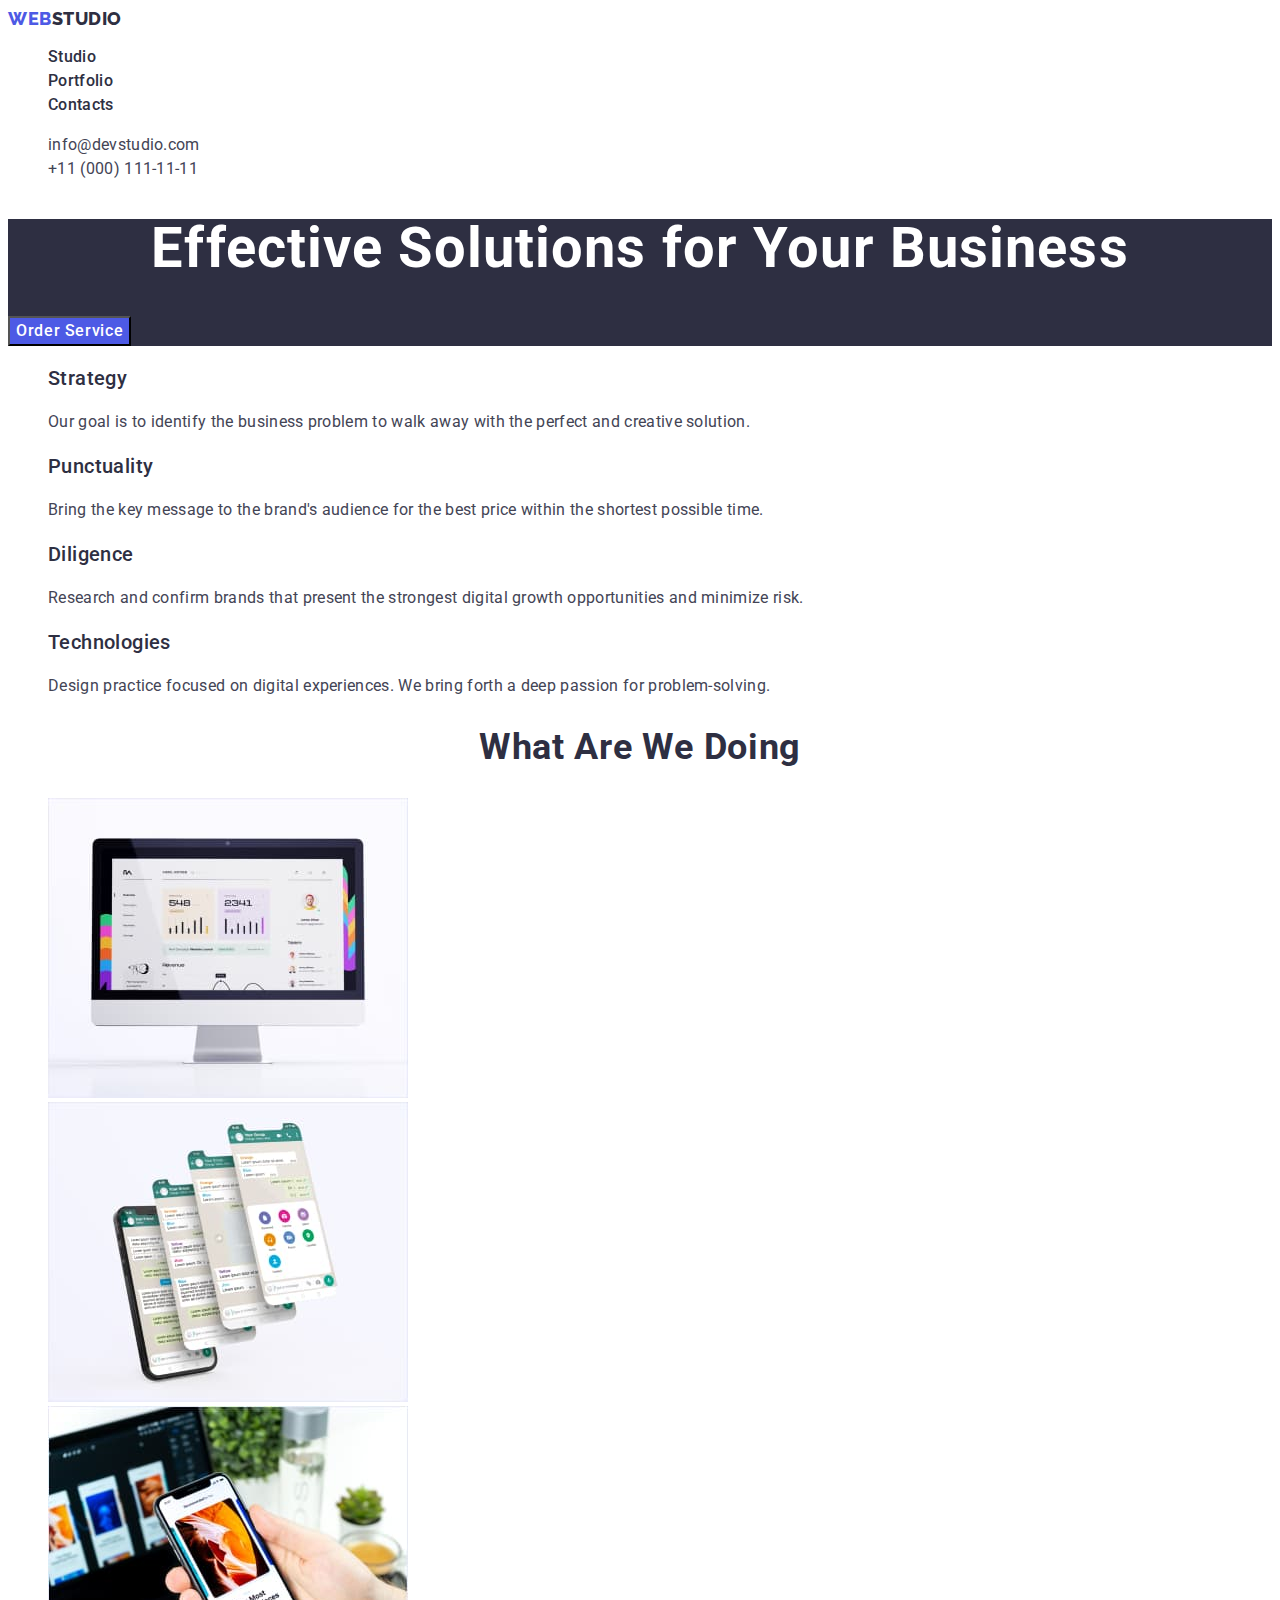
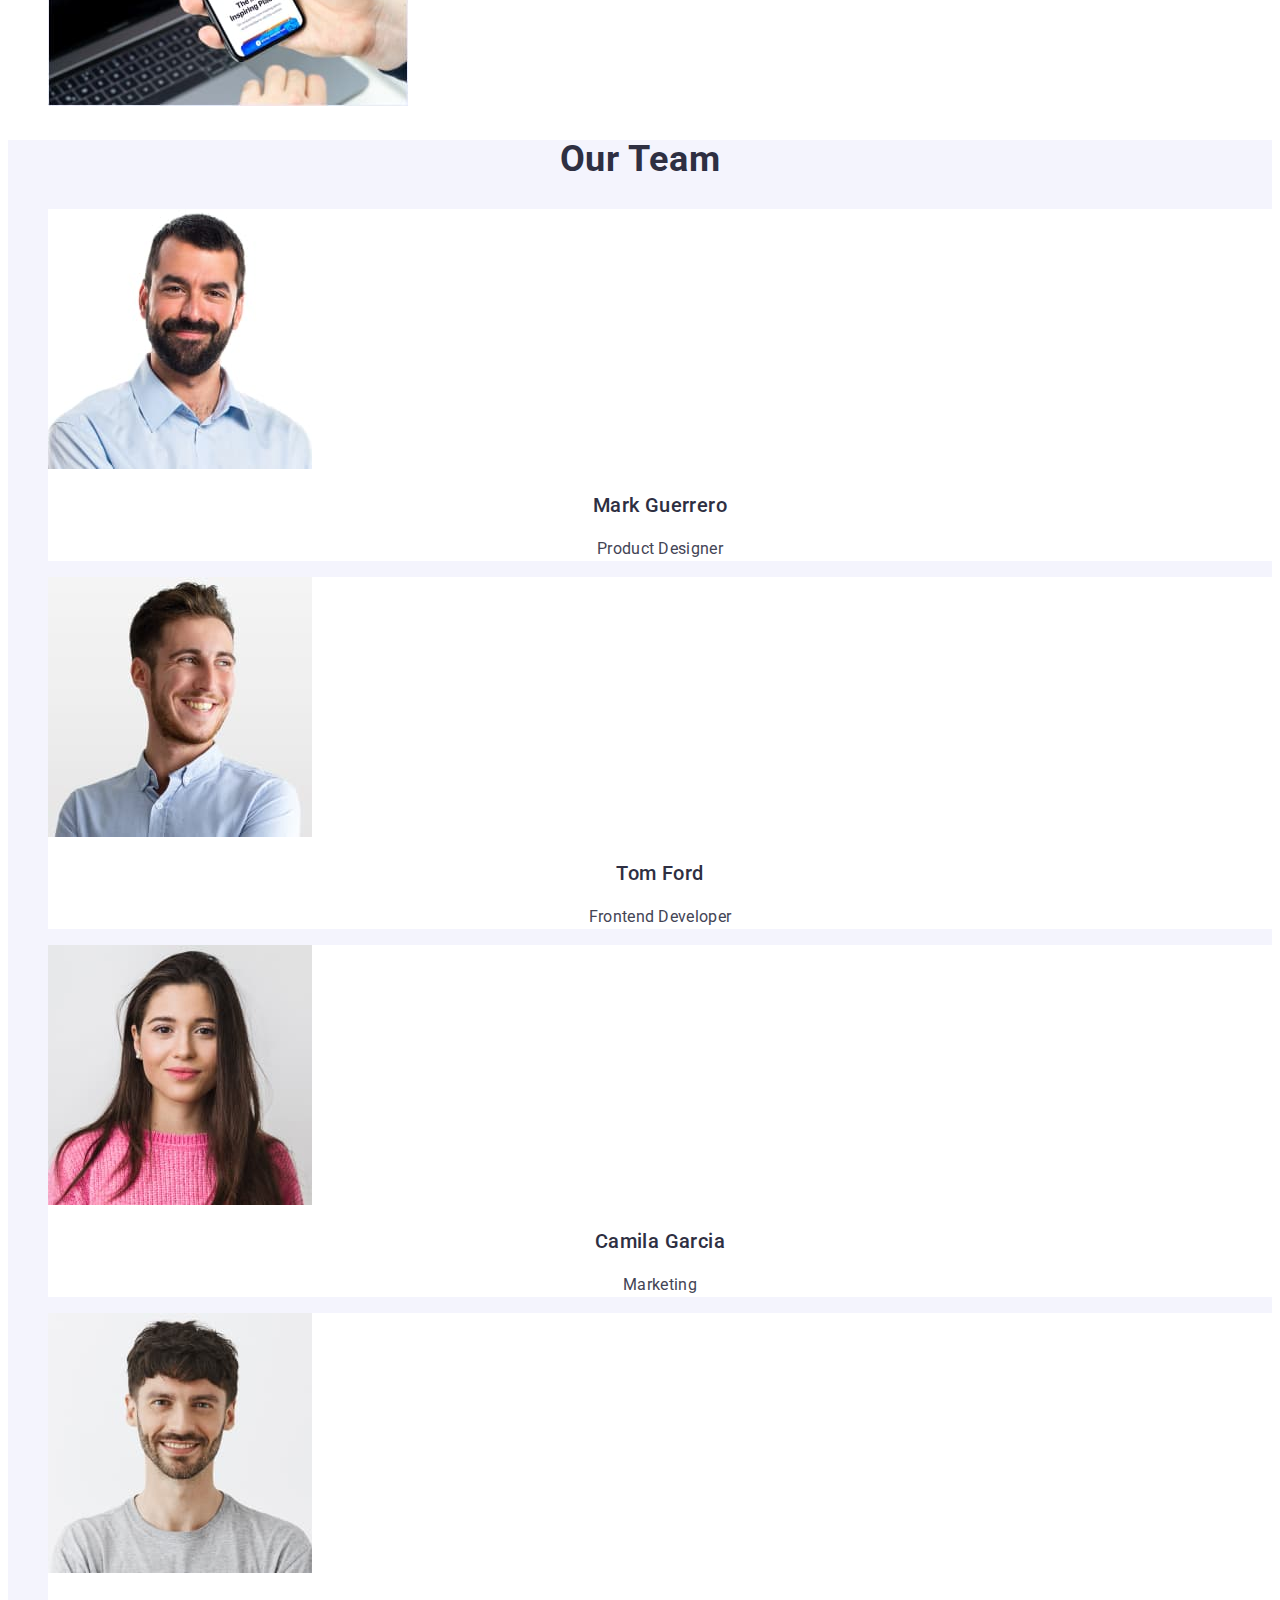
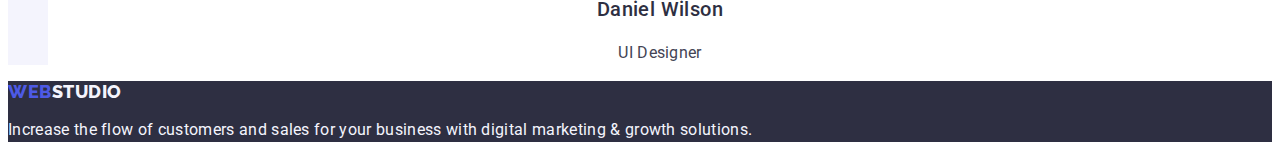
==== index.html @ 7767f5d4 "Initial commit" ====
<!DOCTYPE html>
<html lang="en">
  <head>
    <meta charset="UTF-8" />
    <meta http-equiv="X-UA-Compatible" content="IE=edge" />
    <meta name="viewport" content="width=device-width, initial-scale=1.0" />
    <title>Web Studio</title>
    <link rel="preconnect" href="https://fonts.googleapis.com" />
    <link rel="preconnect" href="https://fonts.gstatic.com" crossorigin />
    <link
      href="https://fonts.googleapis.com/css2?family=Raleway:wght@800&family=Roboto:wght@400;500;700;900&display=swap"
      rel="stylesheet"
    />
    <link rel="stylesheet" href="./css/styles.css" />
  </head>
  <body>
    <!-- Header -->

    <header class="header">
      <nav class="header-nav">
        <a class="link logo-link" href="./index.html"
          >Web<span class="logo-text">Studio</span></a
        >
        <ul class="list header-list">
          <li class="header-item sub-text">
            <a class="link header-item-link" href="./index.html">Studio</a>
          </li>
          <li class="header-item sub-text">
            <a class="link header-item-link" href="./portfolio.html"
              >Portfolio</a
            >
          </li>
          <li class="header-item">
            <a class="link header-item-link" href="">Contacts</a>
          </li>
        </ul>
      </nav>
      <address class="header-adress">
        <ul class="list header-adress-list">
          <li class="header-adress-item">
            <a class="link header-adress-link" href="mailto:info@devstudio.com"
              >info@devstudio.com</a
            >
          </li>
          <li class="header-adress-item">
            <a class="link header-adress-link" href="tel:+110001111111"
              >+11 (000) 111-11-11</a
            >
          </li>
        </ul>
      </address>
    </header>

    <!-- Main -->

    <main>
      <!-- Hero -->
      <section class="hero">
        <h1 class="hero-title">Effective Solutions for Your Business</h1>
        <button class="hero-button" type="button">Order Service</button>
      </section>

      <!-- Advantages -->
      <section class="advantages">
        <h2 class="advantages-title" hidden>Our advantages</h2>
        <ul class="list advantages-list">
          <li class="advantages-item">
            <h3 class="advantages-item-title sub-title">Strategy</h3>
            <p class="advantages-item-text sub-text">
              Our goal is to identify the business problem to walk away with the
              perfect and creative solution.
            </p>
          </li>
          <li class="advantages-item">
            <h3 class="advantages-item-title sub-title">Punctuality</h3>
            <p class="advantages-item-text sub-text">
              Bring the key message to the brand's audience for the best price
              within the shortest possible time.
            </p>
          </li>
          <li class="advantages-item">
            <h3 class="advantages-item-title sub-title">Diligence</h3>
            <p class="advantages-item-text sub-text">
              Research and confirm brands that present the strongest digital
              growth opportunities and minimize risk.
            </p>
          </li>
          <li class="advantages-item">
            <h3 class="advantages-item-title sub-title">Technologies</h3>
            <p class="advantages-item-text sub-text">
              Design practice focused on digital experiences. We bring forth a
              deep passion for problem-solving.
            </p>
          </li>
        </ul>
      </section>

      <!-- Activity -->
      <section class="activity">
        <h2 class="activity-title top-title">What are we doing</h2>
        <ul class="list activity-list">
          <li class="activity-item">
            <img
              class="activity-imag"
              src="./images/img1.jpg"
              alt="statistics chart"
              width="360"
              height="300"
            />
          </li>
          <li class="activity-item">
            <img
              class="activity-imag"
              src="./images/img2.jpg"
              alt="creating a chat bot"
              width="360"
              height="300"
            />
          </li>
          <li class="activity-item">
            <img
              class="activity-imag"
              src="./images/img3.jpg"
              alt="mobile application development"
              width="360"
              height="300"
            />
          </li>
        </ul>
      </section>

      <!-- Team -->
      <section class="team">
        <h2 class="team-title top-title">Our Team</h2>
        <ul class="list team-list">
          <li class="team-item">
            <img
              class="team-item-img"
              src="./images/team1.jpg"
              alt="Mark Guerrero"
              width="264"
              height="260"
            />
            <h3 class="team-item-title sub-title">Mark Guerrero</h3>
            <p class="team-item-text sub-text">Product Designer</p>
          </li>
          <li class="team-item">
            <img
              class="team-item-img"
              src="./images/team2.jpg"
              alt="Tom Ford"
              width="264"
              height="260"
            />
            <h3 class="team-item-title sub-title">Tom Ford</h3>
            <p class="team-item-text sub-text">Frontend Developer</p>
          </li>
          <li class="team-item">
            <img
              class="team-item-img"
              src="./images/team3.jpg"
              alt="Camila Garcia"
              width="264"
              height="260"
            />
            <h3 class="team-item-title sub-title">Camila Garcia</h3>
            <p class="team-item-text sub-text">Marketing</p>
          </li>
          <li class="team-item">
            <img
              class="team-item-img"
              src="./images/team4.jpg"
              alt="Daniel Wilson"
              width="264"
              height="260"
            />
            <h3 class="team-item-title sub-title">Daniel Wilson</h3>
            <p class="team-item-text sub-text">UI Designer</p>
          </li>
        </ul>
      </section>
    </main>

    <!-- Footer -->
    <footer class="footer">
      <a class="link logo-link-footer" href="./index.html"
        >Web<span class="logo-text-footer">Studio</span>
      </a>
      <p class="footer-text">
        Increase the flow of customers and sales for your business with digital
        marketing & growth solutions.
      </p>
    </footer>
  </body>
</html>
---- css/styles.css ----
/* variables */
:root {
--title-first: #2E2F42;
--title-secondary: #FFFFFF;
--logo-first:#4D5AE5;
--logo-secondary: #2E2F42;
--logo-third: #F4F4FD;
--text-first: #434455;
--text-secondary: #2E2F42;
--text-third: #F4F4FD;
--btn-first: #FFFFFF;
--btn-secondary: #4D5AE5;
--background-color-first: #FFFFFF;
--background-color-secondary: #2E2F42;
--background-color-third: #F4F4FD;
--background-btn-first: #4D5AE5;
--background-btn-second: #F4F4FD;
--focus-hover: #404BBF;
}

/* global styles */
body{
    font-family: "Roboto", sans-serif;
    color: var(--text-first);
    background-color: var(--background-color-first);
}

.link{
    text-decoration: none;
}
 .list{
    list-style:none;
}

.top-title{
    font-weight: 700;
    font-size: 36px;
    line-height: 1.11;
    letter-spacing: 0.02em;
    text-align: center;
    text-transform: capitalize;
    color: var(--title-first);
}

.sub-title{
    font-weight: 500;
    font-size: 20px;
    line-height: 1.2;
    letter-spacing: 0.02em;
    color: var(--title-first);
}

.sub-text{
    font-weight: 400;
    font-size: 16px;
    line-height: 1.5;
    letter-spacing: 0.02em;
    color: var(--text-first);
}

/* Header */

.logo-link{
    font-family: "Raleway", sans-serif;
    font-weight: 800;
    font-size: 18px;
    line-height: 1.17;
    letter-spacing: 0.03em;
    text-transform: uppercase;
    color: var(--logo-first);
}
.logo-text{
    color: var(--logo-secondary);
}

.header-adress{
    font-style: normal;
}

.header-item{
font-weight: 500;
font-size: 16px;
line-height: 1.5;
letter-spacing: 0.02em;
}

.header-item-link{
    color: var(--text-secondary); 
}

.header-item-link:hover,
.header-item-link:focus{
    color: var(--focus-hover);
}

.header-adress-link{
    font-weight: 400;
    font-size: 16px;
    line-height: 1.5;
    letter-spacing: 0.02em;
    color: var(--text-first);
}

.header-adress-link:hover,
.header-adress-link:focus{
    color: var(--focus-hover);
}
/* Footer */
.footer{
    background-color: var(--background-color-secondary);
}

.logo-link-footer{
    font-family: "Raleway", sans-serif;
    font-weight: 800;
    font-size: 18px;
    line-height: 1.17;
    letter-spacing: 0.03em;
    text-transform: uppercase;
    color: var(--logo-first);
}
.footer-text{
    font-weight: 400;
    font-size: 16px;
    line-height: 1.5;
    letter-spacing: 0.02em;
    color: var(--text-third);
}

.logo-text-footer{
    color: var(--logo-third);
}


/* Index Main */

/* Hero */

.hero{
    background-color: var(--background-color-secondary);
}

.hero-title{
    text-align: center;
    font-size: 56px;
    line-height: 1.07;
    letter-spacing: 0.02em;
    color: var(--title-secondary);
}

.hero-button{
    font-family: "Roboto", sans-serif;
    font-weight: 500;
    font-size: 16px;
    line-height: 1.5;
    letter-spacing: 0.04em;
    color: var(--btn-first);
    background-color: var(--background-btn-first);
    cursor: pointer;
}
.hero-button:hover,
.hero-button:focus{
    background-color: var(--focus-hover);
}

/* Advantages */

/* .advantages-item-title{
} */

/* .advantages-item-text{
} */

/* Activity */

/* .activity-title{
} */

/* Team */

.team{
    background-color: var(--background-color-third);
}
.team-item{
    background-color: var(--background-color-first);
}
/* .team-title{

} */

.team-item-title{
    text-align: center;
}

.team-item-text{
    text-align: center;
}

/* Portfolio Main */

/* Buttons menu */

.buttons-item-btn{
font-family: "Roboto", sans-serif;
font-weight: 500;
font-size: 16px;
line-height: 1.5;
letter-spacing: 0.04em;
color: var(--btn-secondary);
background-color: var(--background-btn-second);
}

.buttons-item-btn{
    cursor: pointer;
}

.buttons-item-btn:hover,
.buttons-item-btn:focus{
    background-color: var(--focus-hover);
    color: var(--btn-first);
}

/* Cards */

/* .portfolio-img-title{
} */

/* .portfolio-img-text{
} */
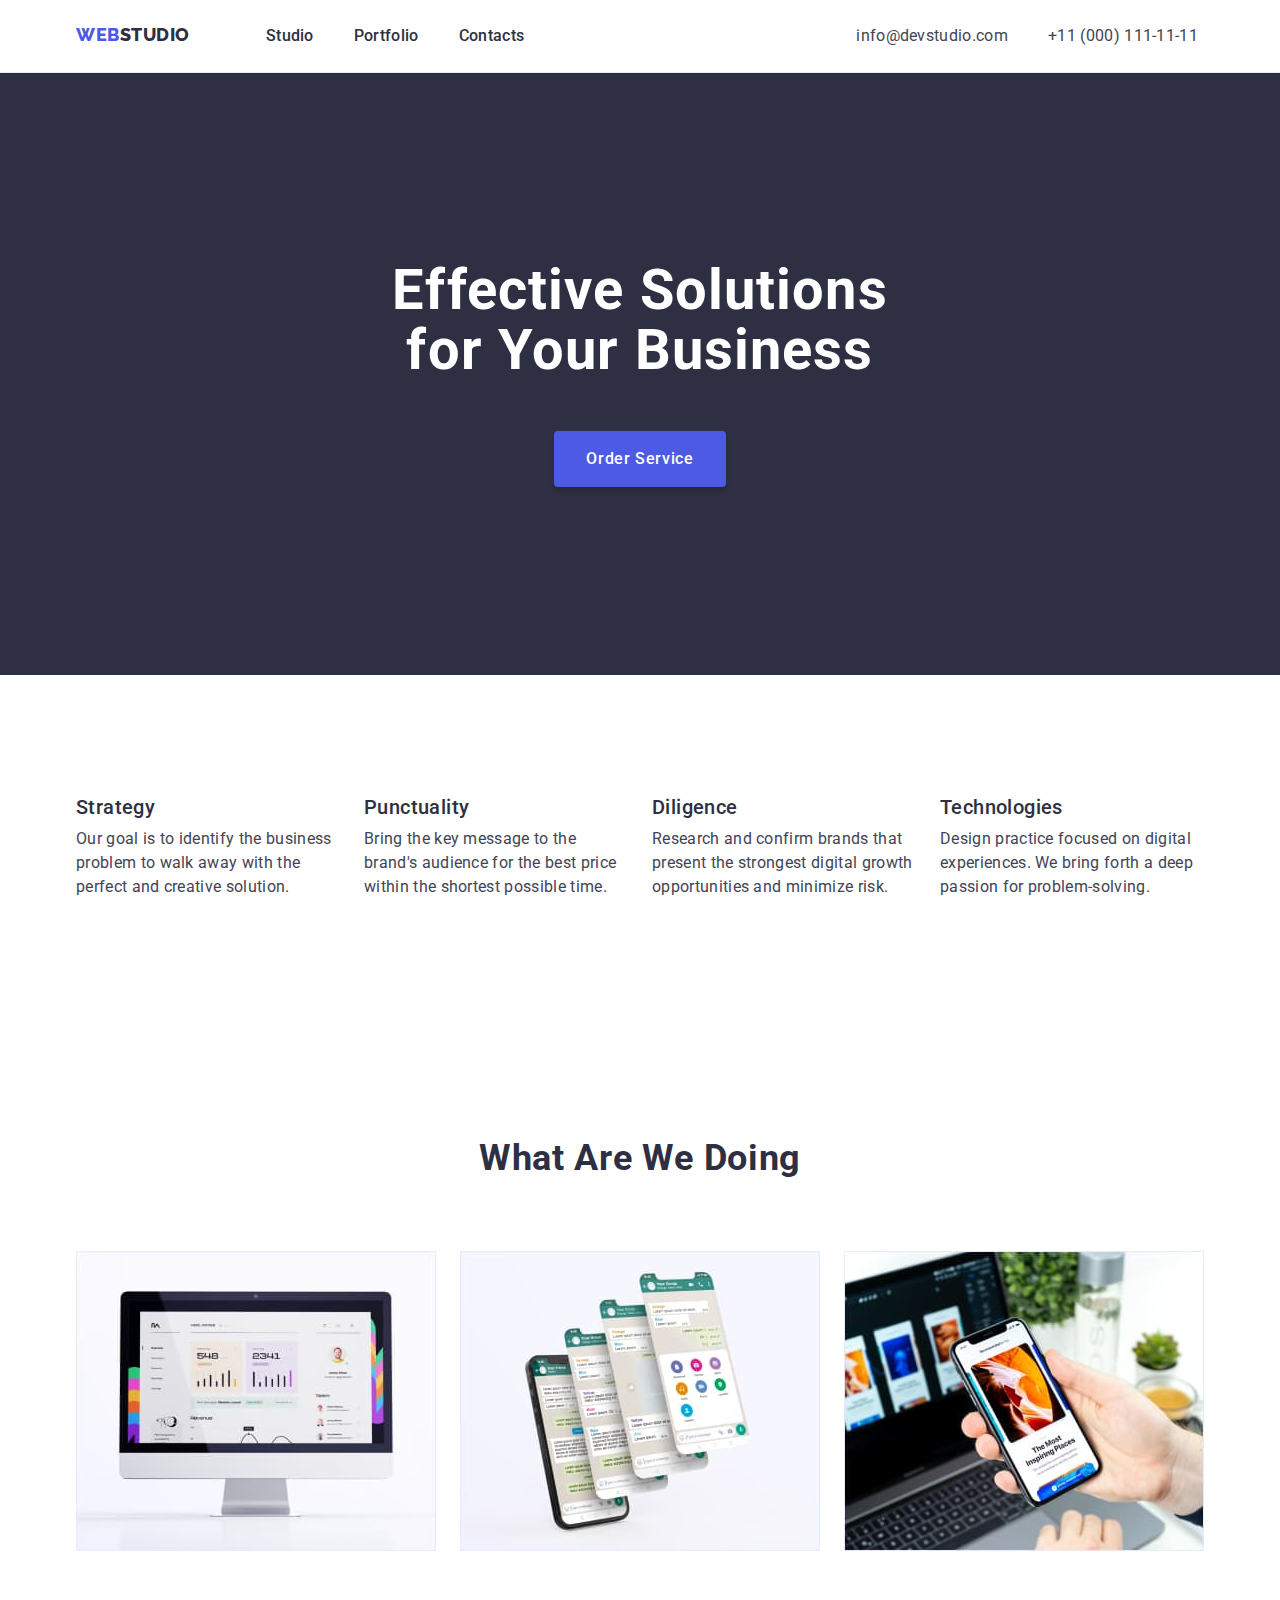
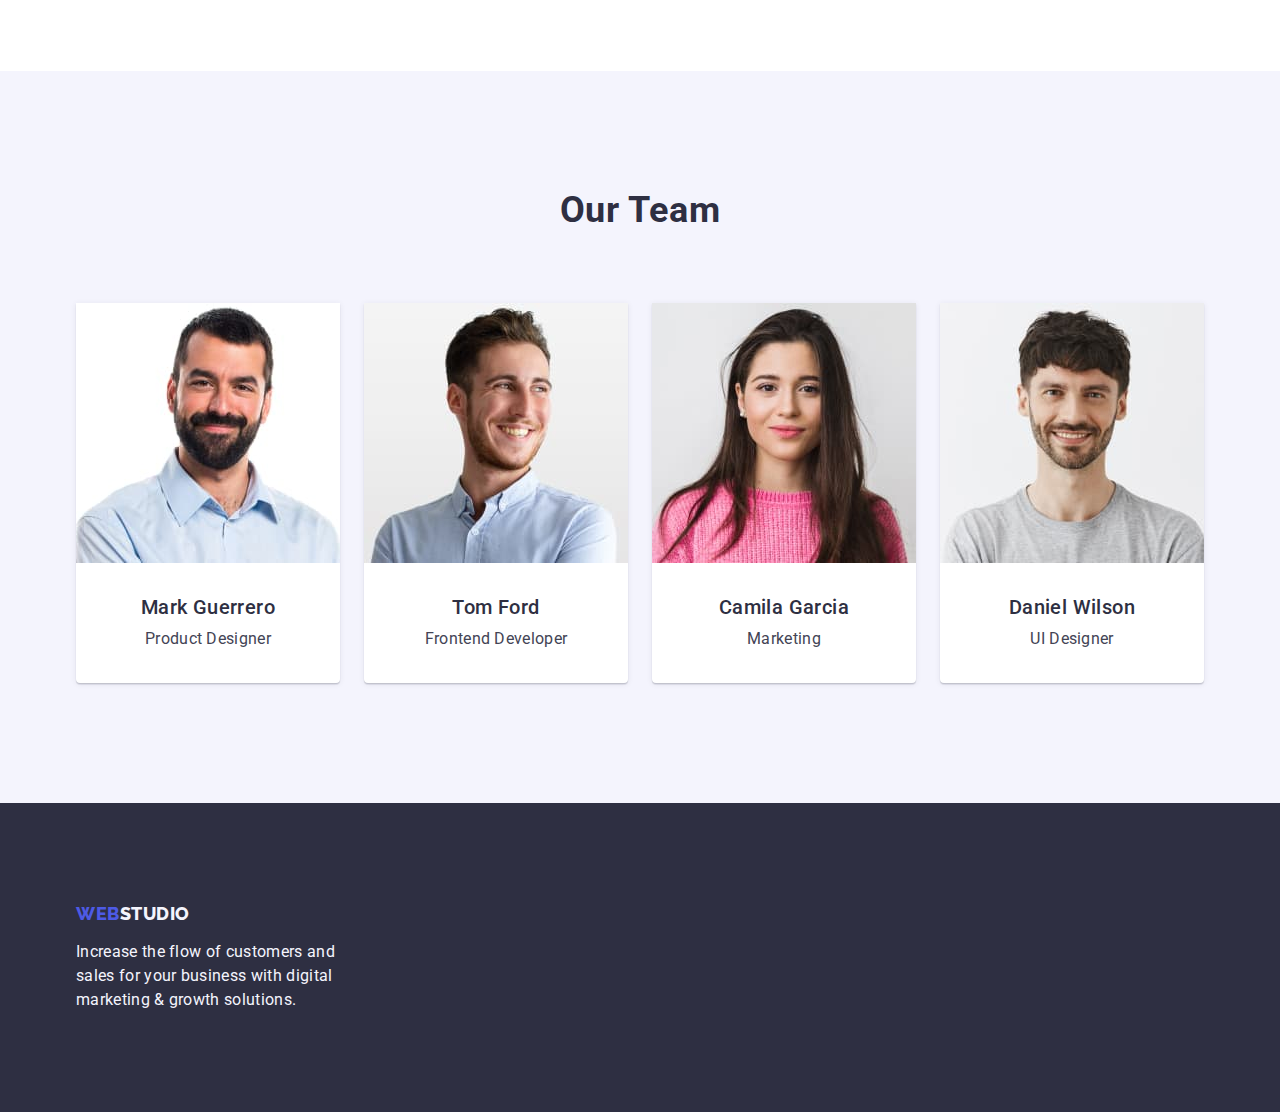
==== commit ae9bdfc8: "add flex" ====
--- a/index.html
+++ b/index.html
@@ -11,44 +11,51 @@
       href="https://fonts.googleapis.com/css2?family=Raleway:wght@800&family=Roboto:wght@400;500;700;900&display=swap"
       rel="stylesheet"
     />
+    <link
+      rel="stylesheet"
+      href="https://cdnjs.cloudflare.com/ajax/libs/modern-normalize/1.1.0/modern-normalize.min.css"
+    />
     <link rel="stylesheet" href="./css/styles.css" />
   </head>
   <body>
     <!-- Header -->
-
     <header class="header">
-      <nav class="header-nav">
-        <a class="link logo-link" href="./index.html"
-          >Web<span class="logo-text">Studio</span></a
-        >
-        <ul class="list header-list">
-          <li class="header-item sub-text">
-            <a class="link header-item-link" href="./index.html">Studio</a>
-          </li>
-          <li class="header-item sub-text">
-            <a class="link header-item-link" href="./portfolio.html"
-              >Portfolio</a
-            >
-          </li>
-          <li class="header-item">
-            <a class="link header-item-link" href="">Contacts</a>
-          </li>
-        </ul>
-      </nav>
-      <address class="header-adress">
-        <ul class="list header-adress-list">
-          <li class="header-adress-item">
-            <a class="link header-adress-link" href="mailto:info@devstudio.com"
-              >info@devstudio.com</a
-            >
-          </li>
-          <li class="header-adress-item">
-            <a class="link header-adress-link" href="tel:+110001111111"
-              >+11 (000) 111-11-11</a
-            >
-          </li>
-        </ul>
-      </address>
+      <div class="container header-container">
+        <nav class="header-nav">
+          <a class="link logo-link" href="./index.html"
+            >Web<span class="logo-text">Studio</span></a
+          >
+          <ul class="list header-list">
+            <li class="header-item sub-text">
+              <a class="link header-item-link" href="./index.html">Studio</a>
+            </li>
+            <li class="header-item sub-text">
+              <a class="link header-item-link" href="./portfolio.html"
+                >Portfolio</a
+              >
+            </li>
+            <li class="header-item">
+              <a class="link header-item-link" href="">Contacts</a>
+            </li>
+          </ul>
+        </nav>
+        <address class="header-adress">
+          <ul class="list header-adress-list">
+            <li class="header-adress-item">
+              <a
+                class="link header-adress-link"
+                href="mailto:info@devstudio.com"
+                >info@devstudio.com</a
+              >
+            </li>
+            <li class="header-adress-item">
+              <a class="link header-adress-link" href="tel:+110001111111"
+                >+11 (000) 111-11-11</a
+              >
+            </li>
+          </ul>
+        </address>
+      </div>
     </header>
 
     <!-- Main -->
@@ -56,140 +63,150 @@
     <main>
       <!-- Hero -->
       <section class="hero">
-        <h1 class="hero-title">Effective Solutions for Your Business</h1>
-        <button class="hero-button" type="button">Order Service</button>
+        <div class="container">
+          <h1 class="hero-title">Effective Solutions for Your Business</h1>
+          <button class="hero-button" type="button">Order Service</button>
+        </div>
       </section>
 
       <!-- Advantages -->
       <section class="advantages">
-        <h2 class="advantages-title" hidden>Our advantages</h2>
-        <ul class="list advantages-list">
-          <li class="advantages-item">
-            <h3 class="advantages-item-title sub-title">Strategy</h3>
-            <p class="advantages-item-text sub-text">
-              Our goal is to identify the business problem to walk away with the
-              perfect and creative solution.
-            </p>
-          </li>
-          <li class="advantages-item">
-            <h3 class="advantages-item-title sub-title">Punctuality</h3>
-            <p class="advantages-item-text sub-text">
-              Bring the key message to the brand's audience for the best price
-              within the shortest possible time.
-            </p>
-          </li>
-          <li class="advantages-item">
-            <h3 class="advantages-item-title sub-title">Diligence</h3>
-            <p class="advantages-item-text sub-text">
-              Research and confirm brands that present the strongest digital
-              growth opportunities and minimize risk.
-            </p>
-          </li>
-          <li class="advantages-item">
-            <h3 class="advantages-item-title sub-title">Technologies</h3>
-            <p class="advantages-item-text sub-text">
-              Design practice focused on digital experiences. We bring forth a
-              deep passion for problem-solving.
-            </p>
-          </li>
-        </ul>
+        <div class="container">
+          <h2 class="advantages-title" hidden>Our advantages</h2>
+          <ul class="list advantages-list">
+            <li class="advantages-item">
+              <h3 class="advantages-item-title sub-title">Strategy</h3>
+              <p class="advantages-item-text sub-text">
+                Our goal is to identify the business problem to walk away with
+                the perfect and creative solution.
+              </p>
+            </li>
+            <li class="advantages-item">
+              <h3 class="advantages-item-title sub-title">Punctuality</h3>
+              <p class="advantages-item-text sub-text">
+                Bring the key message to the brand's audience for the best price
+                within the shortest possible time.
+              </p>
+            </li>
+            <li class="advantages-item">
+              <h3 class="advantages-item-title sub-title">Diligence</h3>
+              <p class="advantages-item-text sub-text">
+                Research and confirm brands that present the strongest digital
+                growth opportunities and minimize risk.
+              </p>
+            </li>
+            <li class="advantages-item">
+              <h3 class="advantages-item-title sub-title">Technologies</h3>
+              <p class="advantages-item-text sub-text">
+                Design practice focused on digital experiences. We bring forth a
+                deep passion for problem-solving.
+              </p>
+            </li>
+          </ul>
+        </div>
       </section>
 
       <!-- Activity -->
       <section class="activity">
-        <h2 class="activity-title top-title">What are we doing</h2>
-        <ul class="list activity-list">
-          <li class="activity-item">
-            <img
-              class="activity-imag"
-              src="./images/img1.jpg"
-              alt="statistics chart"
-              width="360"
-              height="300"
-            />
-          </li>
-          <li class="activity-item">
-            <img
-              class="activity-imag"
-              src="./images/img2.jpg"
-              alt="creating a chat bot"
-              width="360"
-              height="300"
-            />
-          </li>
-          <li class="activity-item">
-            <img
-              class="activity-imag"
-              src="./images/img3.jpg"
-              alt="mobile application development"
-              width="360"
-              height="300"
-            />
-          </li>
-        </ul>
+        <div class="container">
+          <h2 class="activity-title top-title">What are we doing</h2>
+          <ul class="list activity-list">
+            <li class="activity-item">
+              <img
+                class="activity-imag"
+                src="./images/img1.jpg"
+                alt="statistics chart"
+                width="360"
+                height="300"
+              />
+            </li>
+            <li class="activity-item">
+              <img
+                class="activity-imag"
+                src="./images/img2.jpg"
+                alt="creating a chat bot"
+                width="360"
+                height="300"
+              />
+            </li>
+            <li class="activity-item">
+              <img
+                class="activity-imag"
+                src="./images/img3.jpg"
+                alt="mobile application development"
+                width="360"
+                height="300"
+              />
+            </li>
+          </ul>
+        </div>
       </section>
 
       <!-- Team -->
       <section class="team">
-        <h2 class="team-title top-title">Our Team</h2>
-        <ul class="list team-list">
-          <li class="team-item">
-            <img
-              class="team-item-img"
-              src="./images/team1.jpg"
-              alt="Mark Guerrero"
-              width="264"
-              height="260"
-            />
-            <h3 class="team-item-title sub-title">Mark Guerrero</h3>
-            <p class="team-item-text sub-text">Product Designer</p>
-          </li>
-          <li class="team-item">
-            <img
-              class="team-item-img"
-              src="./images/team2.jpg"
-              alt="Tom Ford"
-              width="264"
-              height="260"
-            />
-            <h3 class="team-item-title sub-title">Tom Ford</h3>
-            <p class="team-item-text sub-text">Frontend Developer</p>
-          </li>
-          <li class="team-item">
-            <img
-              class="team-item-img"
-              src="./images/team3.jpg"
-              alt="Camila Garcia"
-              width="264"
-              height="260"
-            />
-            <h3 class="team-item-title sub-title">Camila Garcia</h3>
-            <p class="team-item-text sub-text">Marketing</p>
-          </li>
-          <li class="team-item">
-            <img
-              class="team-item-img"
-              src="./images/team4.jpg"
-              alt="Daniel Wilson"
-              width="264"
-              height="260"
-            />
-            <h3 class="team-item-title sub-title">Daniel Wilson</h3>
-            <p class="team-item-text sub-text">UI Designer</p>
-          </li>
-        </ul>
+        <div class="container">
+          <h2 class="team-title top-title">Our Team</h2>
+          <ul class="list team-list">
+            <li class="team-item">
+              <img
+                class="team-item-img"
+                src="./images/team1.jpg"
+                alt="Mark Guerrero"
+                width="264"
+                height="260"
+              />
+              <h3 class="team-item-title sub-title">Mark Guerrero</h3>
+              <p class="team-item-text sub-text">Product Designer</p>
+            </li>
+            <li class="team-item">
+              <img
+                class="team-item-img"
+                src="./images/team2.jpg"
+                alt="Tom Ford"
+                width="264"
+                height="260"
+              />
+              <h3 class="team-item-title sub-title">Tom Ford</h3>
+              <p class="team-item-text sub-text">Frontend Developer</p>
+            </li>
+            <li class="team-item">
+              <img
+                class="team-item-img"
+                src="./images/team3.jpg"
+                alt="Camila Garcia"
+                width="264"
+                height="260"
+              />
+              <h3 class="team-item-title sub-title">Camila Garcia</h3>
+              <p class="team-item-text sub-text">Marketing</p>
+            </li>
+            <li class="team-item">
+              <img
+                class="team-item-img"
+                src="./images/team4.jpg"
+                alt="Daniel Wilson"
+                width="264"
+                height="260"
+              />
+              <h3 class="team-item-title sub-title">Daniel Wilson</h3>
+              <p class="team-item-text sub-text">UI Designer</p>
+            </li>
+          </ul>
+        </div>
       </section>
     </main>
 
     <!-- Footer -->
     <footer class="footer">
-      <a class="link logo-link-footer" href="./index.html"
-        >Web<span class="logo-text-footer">Studio</span>
-      </a>
-      <p class="footer-text">
-        Increase the flow of customers and sales for your business with digital
-        marketing & growth solutions.
-      </p>
+      <div class="container">
+        <a class="logo-link-footer link" href="./index.html"
+          >Web<span class="logo-text-footer">Studio</span>
+        </a>
+        <p class="footer-text">
+          Increase the flow of customers and sales for your business with
+          digital marketing & growth solutions.
+        </p>
+      </div>
     </footer>
   </body>
 </html>
--- a/css/styles.css
+++ b/css/styles.css
@@ -19,17 +19,41 @@
 }
 
 /* global styles */
+h1,
+h2,
+h3,
+p{
+margin-top: 0;
+margin-bottom: 0;
+}
+
+img{
+    display: block;
+ }
+
 body{
     font-family: "Roboto", sans-serif;
     color: var(--text-first);
     background-color: var(--background-color-first);
 }
 
+button{
+    border:none;
+}
+
+.container{
+width: 1158px;
+padding: 0 15px;
+margin: 0 auto;
+}
+
 .link{
     text-decoration: none;
 }
  .list{
     list-style:none;
+    padding: 0;
+    margin: 0;
 }
 
 .top-title{
@@ -59,6 +83,23 @@
 }
 
 /* Header */
+.header{
+    padding-top: 24px;
+    padding-bottom: 24px;
+    border-bottom: 1px solid #E7E9FC;
+}
+.header-container{
+    display: flex;
+}
+
+.header-nav{
+    display: flex;
+}
+
+.header-list{
+    display: flex;
+    gap: 0 40px;
+}
 
 .logo-link{
     font-family: "Raleway", sans-serif;
@@ -68,6 +109,7 @@
     letter-spacing: 0.03em;
     text-transform: uppercase;
     color: var(--logo-first);
+    margin-right: 76px;
 }
 .logo-text{
     color: var(--logo-secondary);
@@ -86,6 +128,7 @@
 
 .header-item-link{
     color: var(--text-secondary); 
+
 }
 
 .header-item-link:hover,
@@ -93,6 +136,12 @@
     color: var(--focus-hover);
 }
 
+.header-adress-list{
+    display: flex;
+    gap: 0 40px;
+    margin-left: 332px;
+}
+
 .header-adress-link{
     font-weight: 400;
     font-size: 16px;
@@ -100,6 +149,7 @@
     letter-spacing: 0.02em;
     color: var(--text-first);
 }
+
 
 .header-adress-link:hover,
 .header-adress-link:focus{
@@ -108,6 +158,8 @@
 /* Footer */
 .footer{
     background-color: var(--background-color-secondary);
+    padding-top: 100px;
+    padding-bottom: 100px;
 }
 
 .logo-link-footer{
@@ -118,13 +170,17 @@
     letter-spacing: 0.03em;
     text-transform: uppercase;
     color: var(--logo-first);
+    
 }
 .footer-text{
+    display: block;
     font-weight: 400;
     font-size: 16px;
     line-height: 1.5;
     letter-spacing: 0.02em;
     color: var(--text-third);
+    width: 264px;
+    margin-top: 16px;
 }
 
 .logo-text-footer{
@@ -138,17 +194,23 @@
 
 .hero{
     background-color: var(--background-color-secondary);
+    padding-top: 188px;
+    padding-bottom: 188px;
 }
 
 .hero-title{
+    display: block;
+    width: 496px;
     text-align: center;
     font-size: 56px;
     line-height: 1.07;
     letter-spacing: 0.02em;
     color: var(--title-secondary);
+    margin: 0 auto 50px;
 }
 
 .hero-button{
+    display: block;
     font-family: "Roboto", sans-serif;
     font-weight: 500;
     font-size: 16px;
@@ -157,7 +219,12 @@
     color: var(--btn-first);
     background-color: var(--background-btn-first);
     cursor: pointer;
-}
+    box-shadow: 0px 4px 4px rgba(0, 0, 0, 0.15);
+    border-radius: 4px;
+    padding: 16px 32px;
+    margin: 0 auto;
+}
+
 .hero-button:hover,
 .hero-button:focus{
     background-color: var(--focus-hover);
@@ -165,31 +232,75 @@
 
 /* Advantages */
 
-/* .advantages-item-title{
-} */
-
-/* .advantages-item-text{
-} */
+.advantages{
+    padding-top: 120px;
+    padding-bottom: 120px;
+}
+.advantages-item-title{
+    margin-bottom: 8px;
+}
+.advantages-list{
+    display: flex;
+    gap: 0 24px;
+}
+.advantages-item{
+width: 264px;
+}
+
+.advantages-item-text{
+}
 
 /* Activity */
 
-/* .activity-title{
-} */
+.activity{
+    padding-top: 120px;
+    padding-bottom: 120px;
+}
+
+.activity-title{
+    margin-bottom: 72px;
+}
+
+.activity-list{
+    display: flex;
+    gap: 0 24px;
+}
+
 
 /* Team */
 
 .team{
     background-color: var(--background-color-third);
-}
+    padding-top: 120px;
+    padding-bottom: 120px;
+}
+
+.team-title{
+margin-bottom: 72px;
+}
+
+.team-list{
+    display: flex;
+    gap: 0 24px;
+}
+
 .team-item{
     background-color: var(--background-color-first);
-}
-/* .team-title{
-
-} */
+    box-shadow: 
+    0px 1px 6px rgba(46, 47, 66, 0.08), 
+    0px 1px 1px rgba(46, 47, 66, 0.16), 
+    0px 2px 1px rgba(46, 47, 66, 0.08);
+    border-radius: 0px 0px 4px 4px;
+    padding-bottom: 32px;
+}
+
+.team-item-img{
+    margin-bottom: 32px;
+}
 
 .team-item-title{
     text-align: center;
+    margin-bottom: 8px;
 }
 
 .team-item-text{
@@ -200,17 +311,28 @@
 
 /* Buttons menu */
 
-.buttons-item-btn{
-font-family: "Roboto", sans-serif;
-font-weight: 500;
-font-size: 16px;
-line-height: 1.5;
-letter-spacing: 0.04em;
-color: var(--btn-secondary);
-background-color: var(--background-btn-second);
-}
-
-.buttons-item-btn{
+.portfolio{
+    padding-top: 96px;
+    padding-bottom: 120px;
+}
+
+.buttons-list{
+    display: flex;
+    justify-content: center;
+    align-items: center;
+    gap: 0 24px;
+    margin-bottom: 72px;
+
+}
+
+.buttons-item-btn{  
+    font-family: "Roboto", sans-serif;
+    font-weight: 500;
+    font-size: 16px;
+    line-height: 1.5;
+    letter-spacing: 0.04em;
+    color: var(--btn-secondary);
+    background-color: var(--background-btn-second);
     cursor: pointer;
 }
 
@@ -222,8 +344,24 @@
 
 /* Cards */
 
-/* .portfolio-img-title{
-} */
-
-/* .portfolio-img-text{
-} */
+.portfolio-list{
+    display: flex;
+    flex-wrap: wrap;
+    gap: 48px 24px;
+}
+
+.portfolio-item{
+    border: 1px solid #E7E9FC;
+}
+
+.portfolio-img{
+margin-bottom: 32px;
+}
+
+.portfolio-img-title{
+    margin-bottom: 8px;
+}
+
+.portfolio-img-text{
+    padding-bottom: 32px;
+}
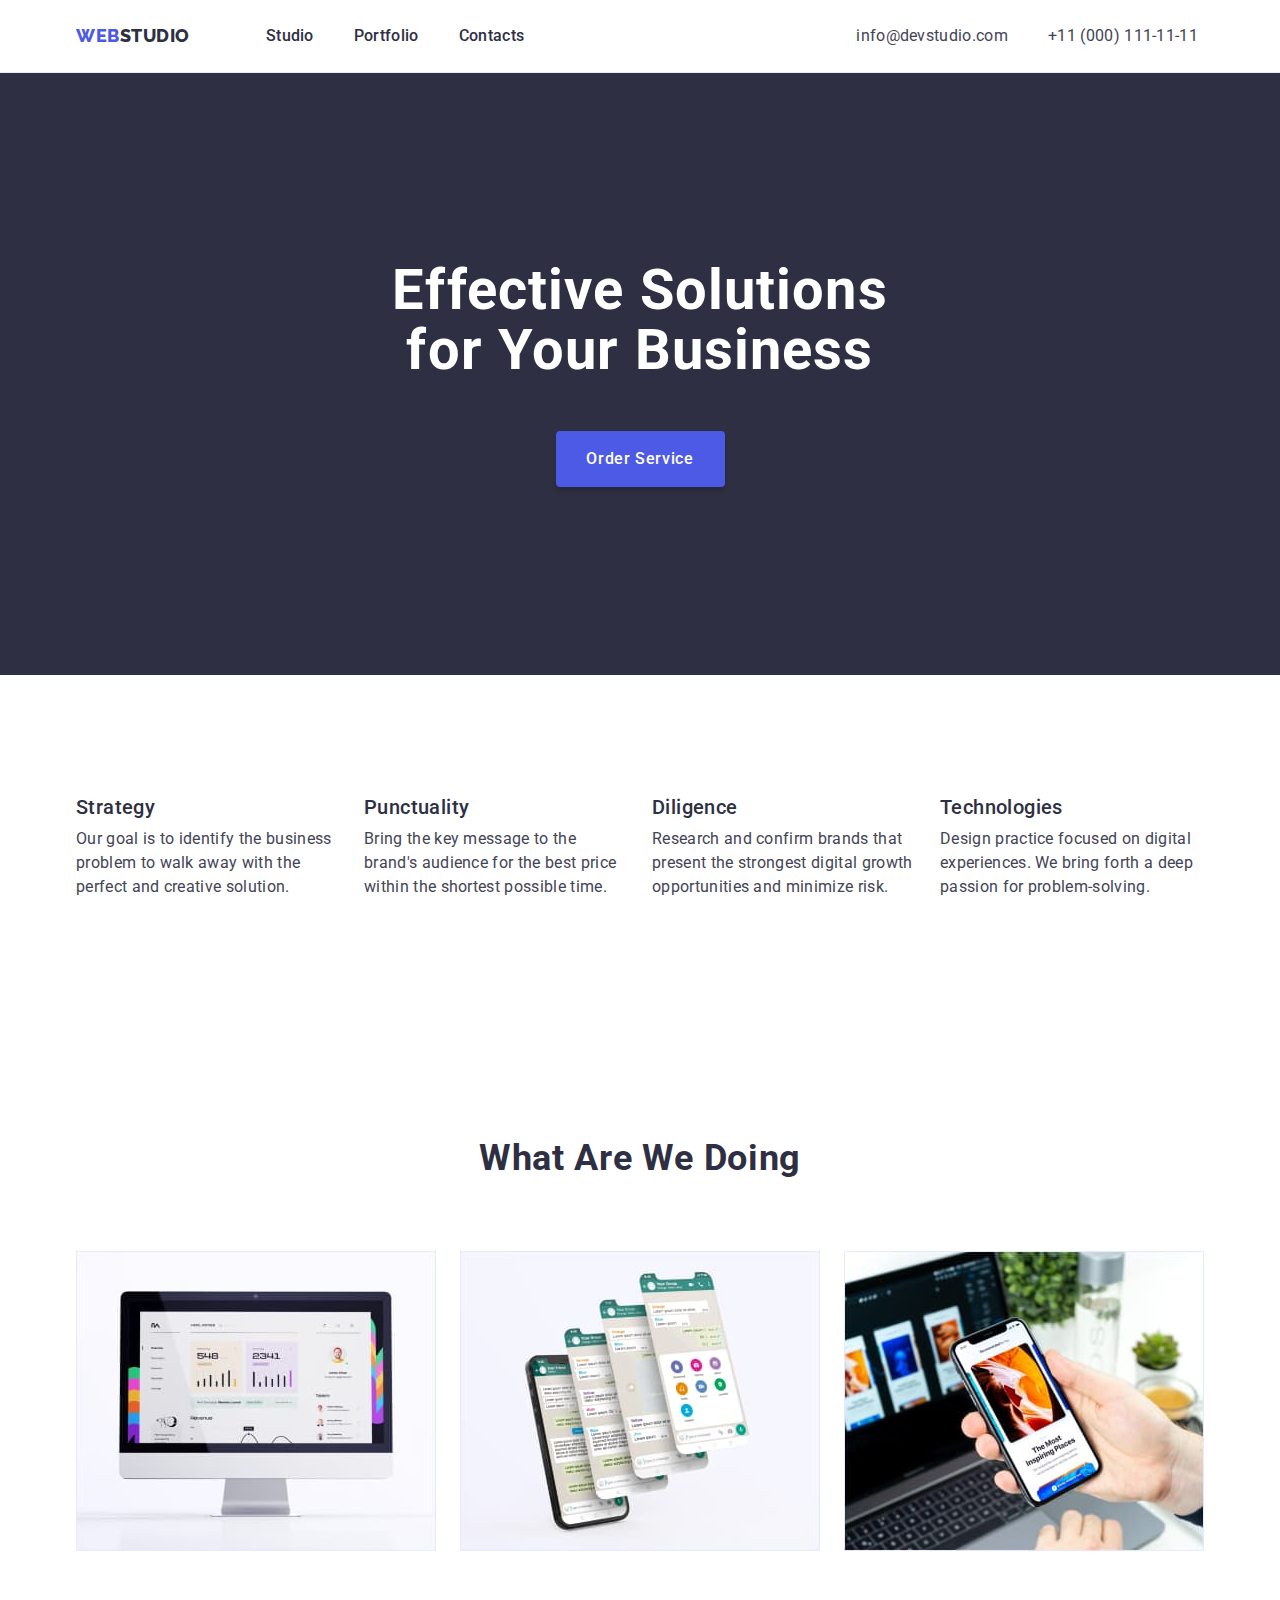
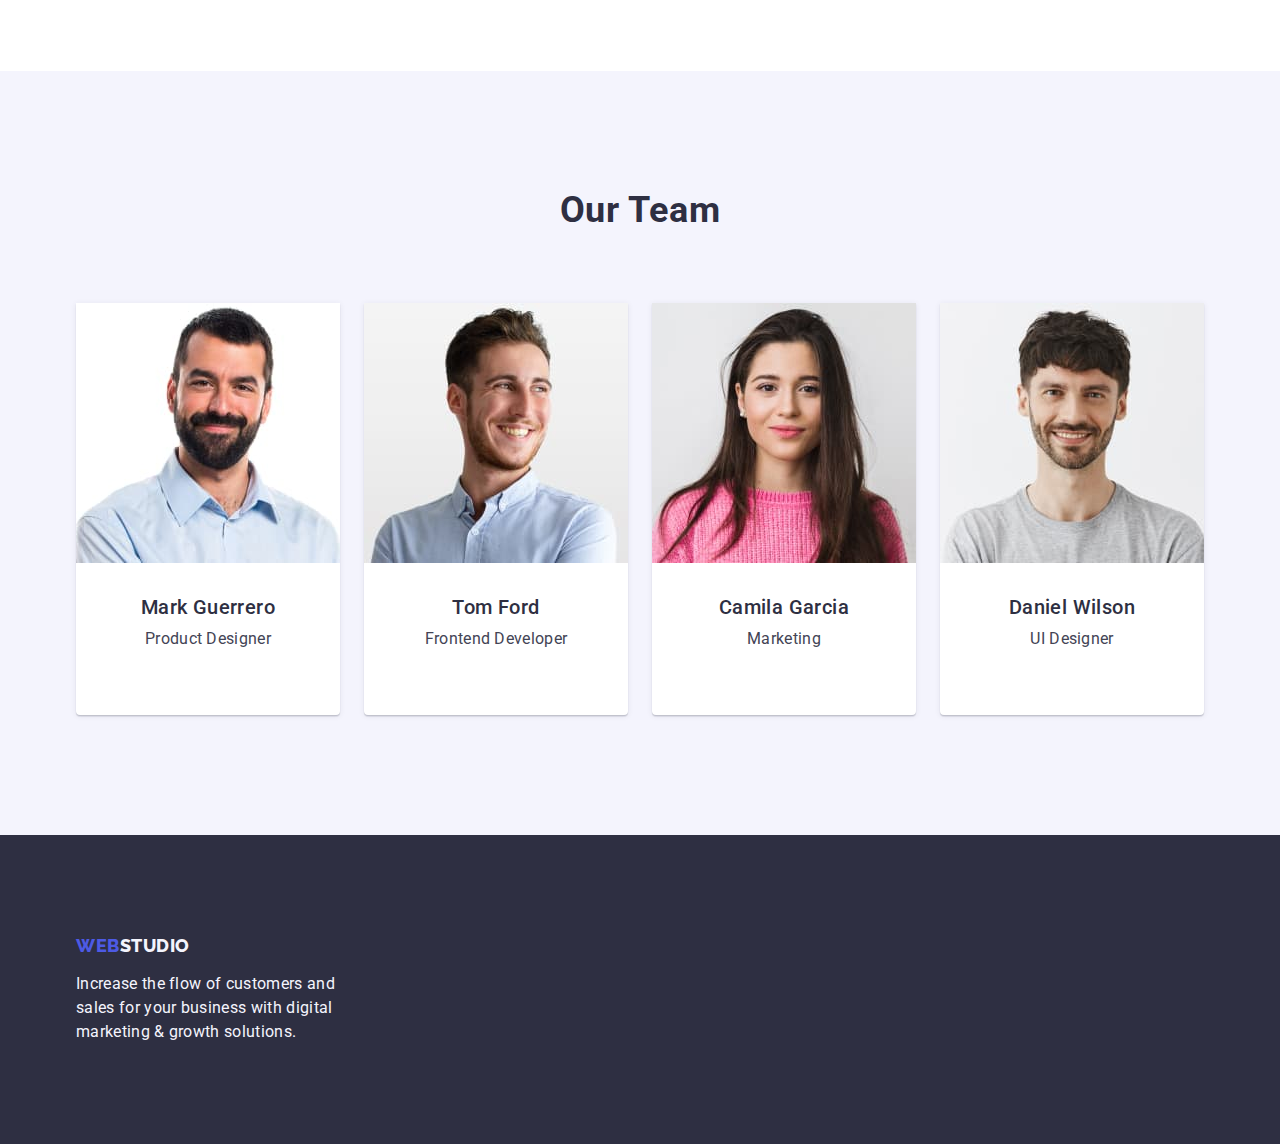
==== commit 9b965e0a: "commit 3" ====
--- a/index.html
+++ b/index.html
@@ -155,8 +155,10 @@
                 width="264"
                 height="260"
               />
+              <div class="team-card">
               <h3 class="team-item-title sub-title">Mark Guerrero</h3>
               <p class="team-item-text sub-text">Product Designer</p>
+              </div>
             </li>
             <li class="team-item">
               <img
@@ -166,8 +168,10 @@
                 width="264"
                 height="260"
               />
+               <div class="team-card">
               <h3 class="team-item-title sub-title">Tom Ford</h3>
               <p class="team-item-text sub-text">Frontend Developer</p>
+              </div>
             </li>
             <li class="team-item">
               <img
@@ -177,8 +181,10 @@
                 width="264"
                 height="260"
               />
+              <div class="team-card">
               <h3 class="team-item-title sub-title">Camila Garcia</h3>
               <p class="team-item-text sub-text">Marketing</p>
+              </div>
             </li>
             <li class="team-item">
               <img
@@ -188,9 +194,11 @@
                 width="264"
                 height="260"
               />
+              <div class="team-card">
               <h3 class="team-item-title sub-title">Daniel Wilson</h3>
               <p class="team-item-text sub-text">UI Designer</p>
             </li>
+            </div>
           </ul>
         </div>
       </section>
--- a/css/styles.css
+++ b/css/styles.css
@@ -16,6 +16,7 @@
 --background-btn-first: #4D5AE5;
 --background-btn-second: #F4F4FD;
 --focus-hover: #404BBF;
+--border: #e7e9fc;
 }
 
 /* global styles */
@@ -84,9 +85,8 @@
 
 /* Header */
 .header{
-    padding-top: 24px;
-    padding-bottom: 24px;
-    border-bottom: 1px solid #E7E9FC;
+    padding: 24px 0;
+    border-bottom: 1px solid var(--border);
 }
 .header-container{
     display: flex;
@@ -94,11 +94,12 @@
 
 .header-nav{
     display: flex;
+    align-items: center;
 }
 
 .header-list{
     display: flex;
-    gap: 0 40px;
+    gap: 40px;
 }
 
 .logo-link{
@@ -138,7 +139,7 @@
 
 .header-adress-list{
     display: flex;
-    gap: 0 40px;
+    gap: 40px;
     margin-left: 332px;
 }
 
@@ -163,6 +164,7 @@
 }
 
 .logo-link-footer{
+    display: inline-block;
     font-family: "Raleway", sans-serif;
     font-weight: 800;
     font-size: 18px;
@@ -170,6 +172,7 @@
     letter-spacing: 0.03em;
     text-transform: uppercase;
     color: var(--logo-first);
+    margin-bottom: 16px;
     
 }
 .footer-text{
@@ -180,7 +183,6 @@
     letter-spacing: 0.02em;
     color: var(--text-third);
     width: 264px;
-    margin-top: 16px;
 }
 
 .logo-text-footer{
@@ -200,7 +202,7 @@
 
 .hero-title{
     display: block;
-    width: 496px;
+    max-width: 496px;
     text-align: center;
     font-size: 56px;
     line-height: 1.07;
@@ -221,8 +223,9 @@
     cursor: pointer;
     box-shadow: 0px 4px 4px rgba(0, 0, 0, 0.15);
     border-radius: 4px;
-    padding: 16px 32px;
     margin: 0 auto;
+    min-width: 169px;
+    height: 56px;
 }
 
 .hero-button:hover,
@@ -244,10 +247,7 @@
     gap: 0 24px;
 }
 .advantages-item{
-width: 264px;
-}
-
-.advantages-item-text{
+width: calc((100% - 72px) / 4);
 }
 
 /* Activity */
@@ -263,7 +263,7 @@
 
 .activity-list{
     display: flex;
-    gap: 0 24px;
+    gap: 24px;
 }
 
 
@@ -281,7 +281,7 @@
 
 .team-list{
     display: flex;
-    gap: 0 24px;
+    gap: 24px;
 }
 
 .team-item{
@@ -292,10 +292,10 @@
     0px 2px 1px rgba(46, 47, 66, 0.08);
     border-radius: 0px 0px 4px 4px;
     padding-bottom: 32px;
-}
-
-.team-item-img{
-    margin-bottom: 32px;
+    width: calc((100% - 72px) / 4);
+}
+.team-card{
+    padding: 32px 16px;
 }
 
 .team-item-title{
@@ -320,7 +320,7 @@
     display: flex;
     justify-content: center;
     align-items: center;
-    gap: 0 24px;
+    gap: 24px;
     margin-bottom: 72px;
 
 }
@@ -334,12 +334,17 @@
     color: var(--btn-secondary);
     background-color: var(--background-btn-second);
     cursor: pointer;
+    padding: 12px 24px;
+    border: 1px solid var(--border) ;
+    border-radius: 4px;
+
 }
 
 .buttons-item-btn:hover,
 .buttons-item-btn:focus{
     background-color: var(--focus-hover);
     color: var(--btn-first);
+    border: 1px solid transparent;
 }
 
 /* Cards */
@@ -351,17 +356,15 @@
 }
 
 .portfolio-item{
-    border: 1px solid #E7E9FC;
-}
-
-.portfolio-img{
-margin-bottom: 32px;
+    width: calc((100% - 48px) / 3);
+}
+
+.portfolio-cards{
+    padding: 32px 16px;
+    border: 1px solid var(--border);
+    border-top: none;
 }
 
 .portfolio-img-title{
     margin-bottom: 8px;
 }
-
-.portfolio-img-text{
-    padding-bottom: 32px;
-}
